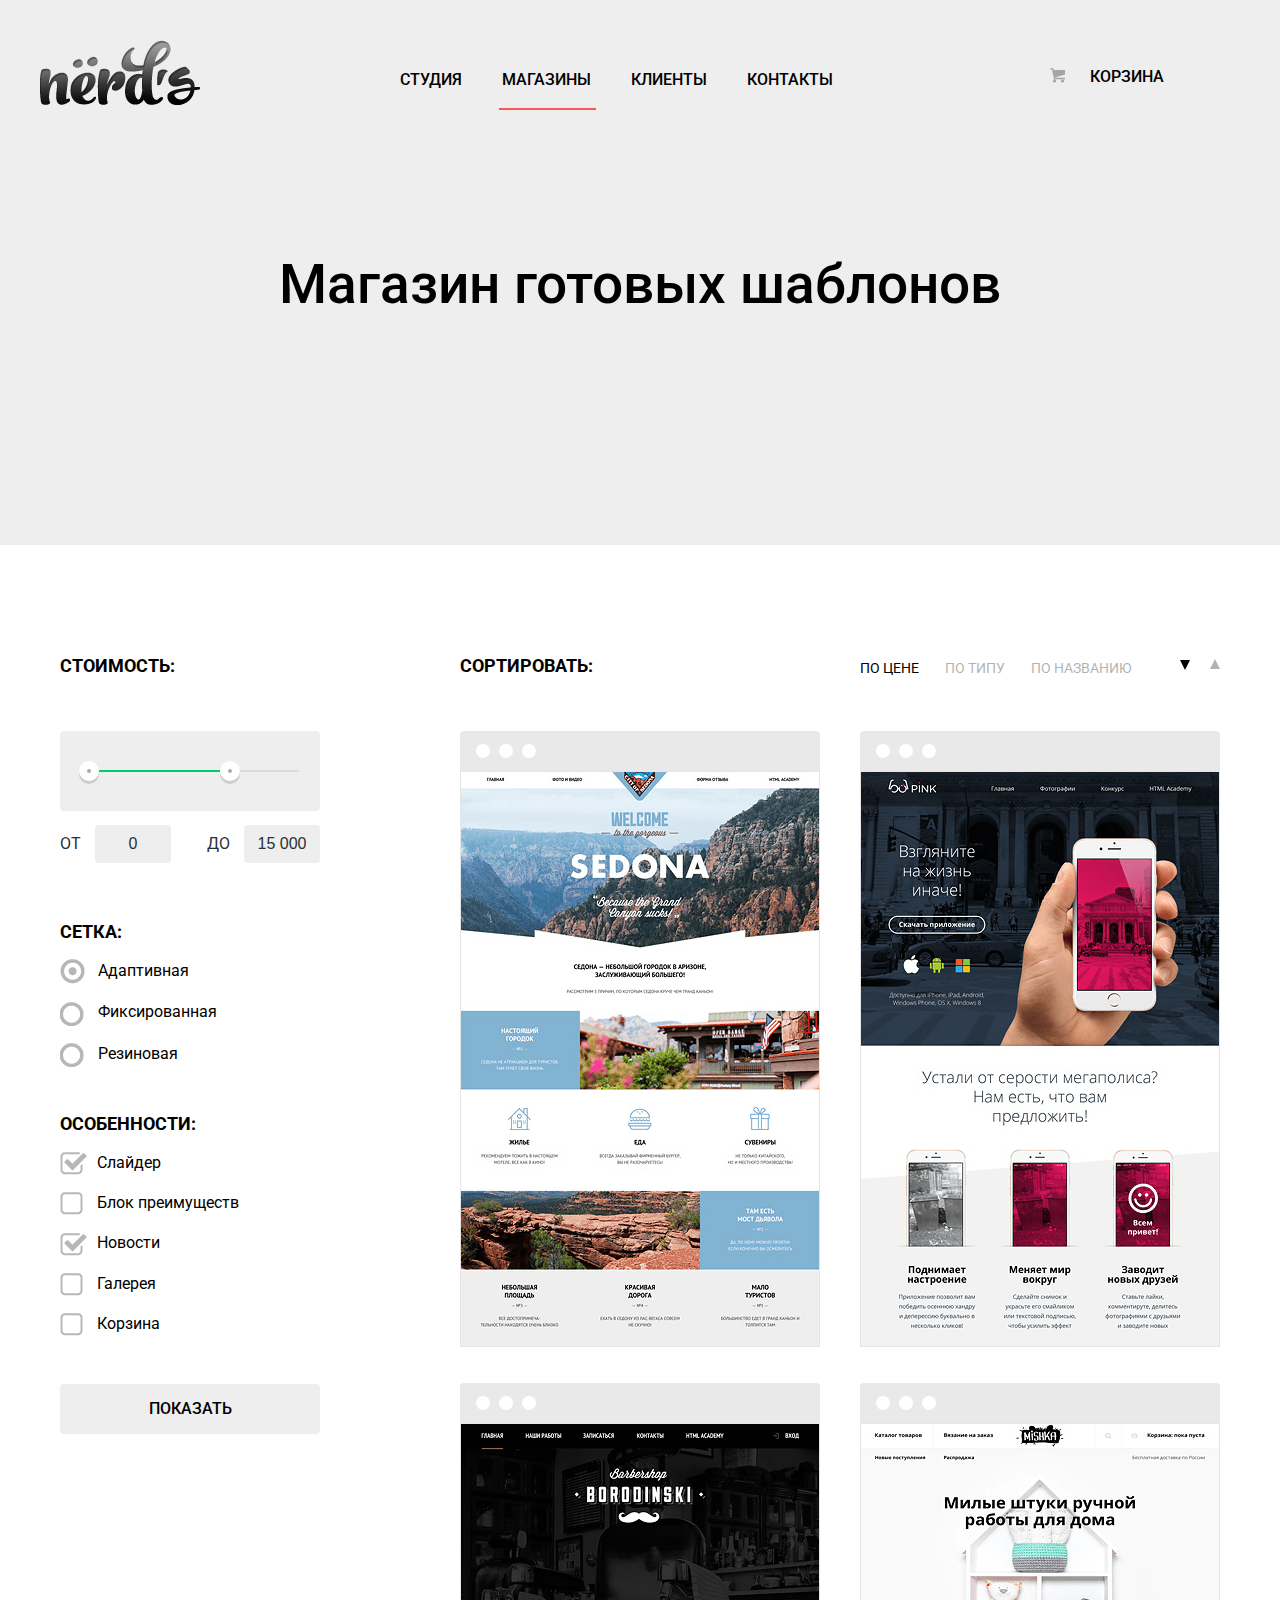
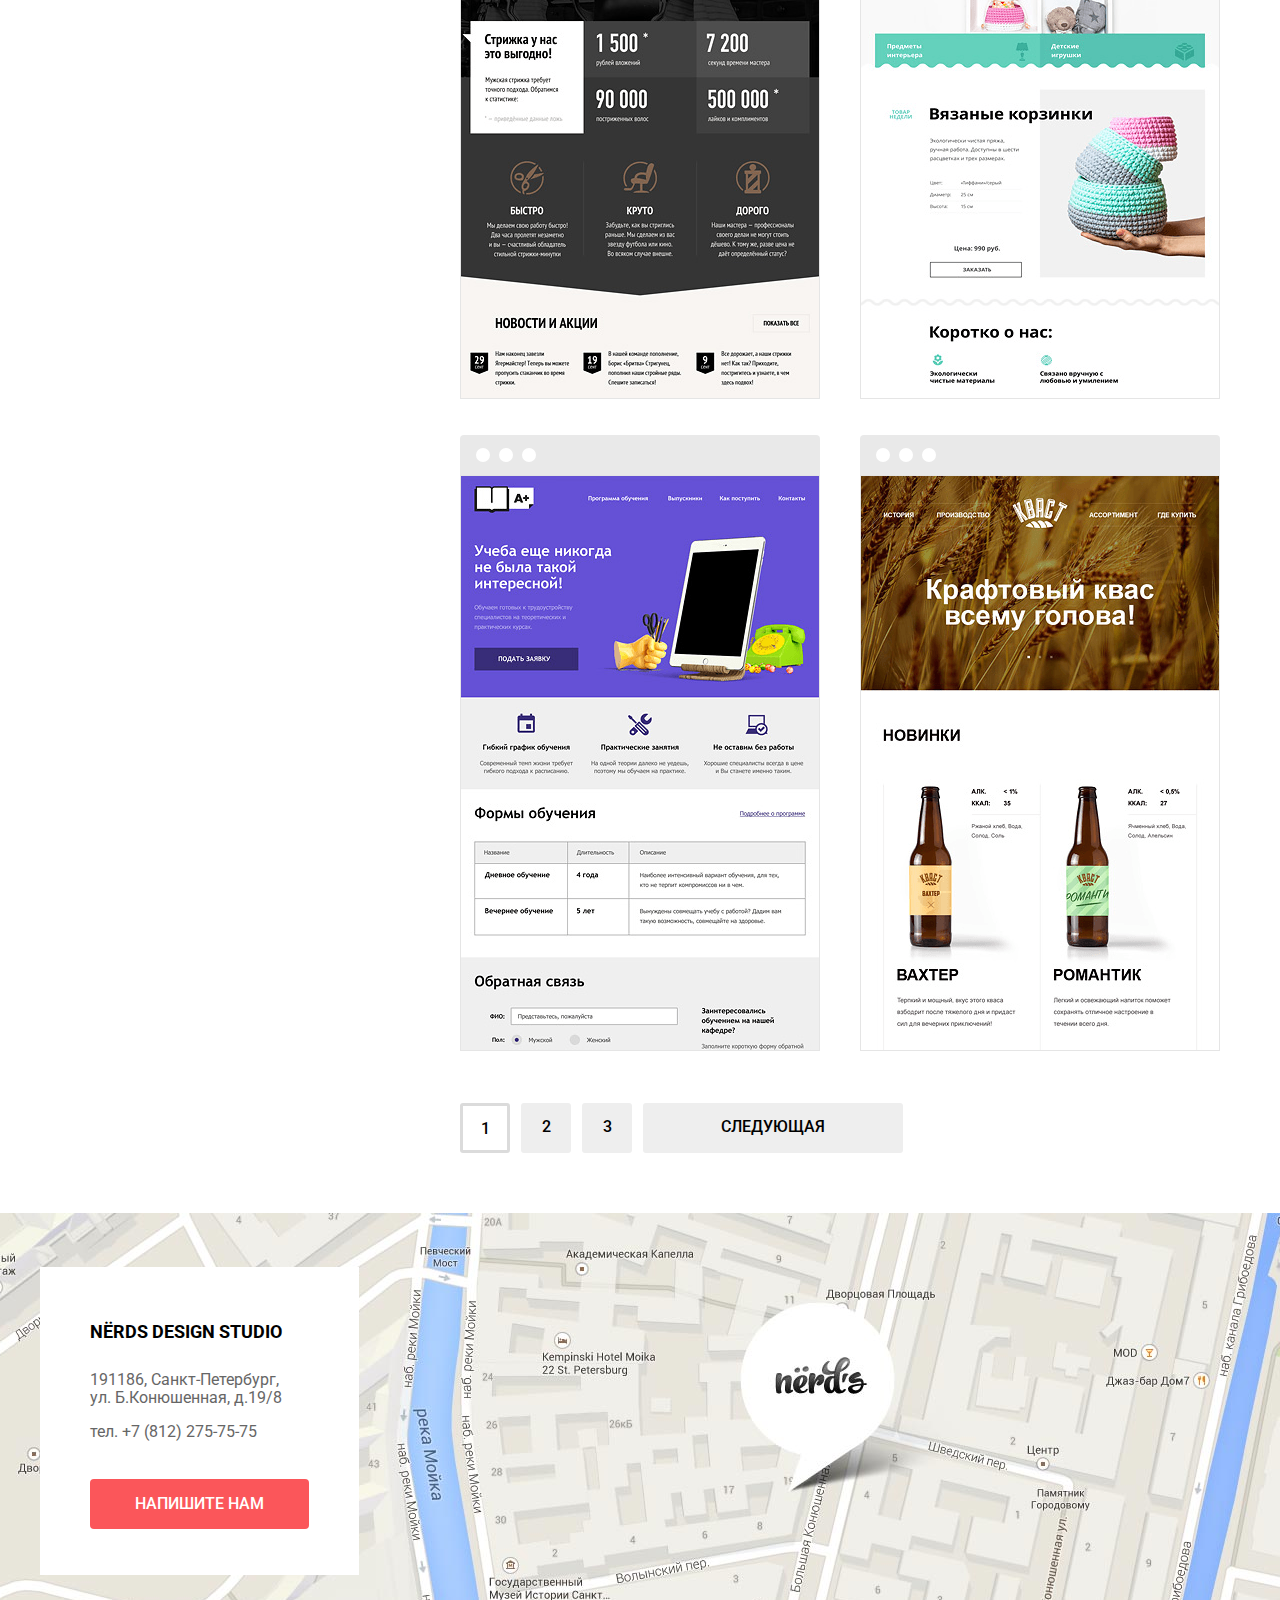
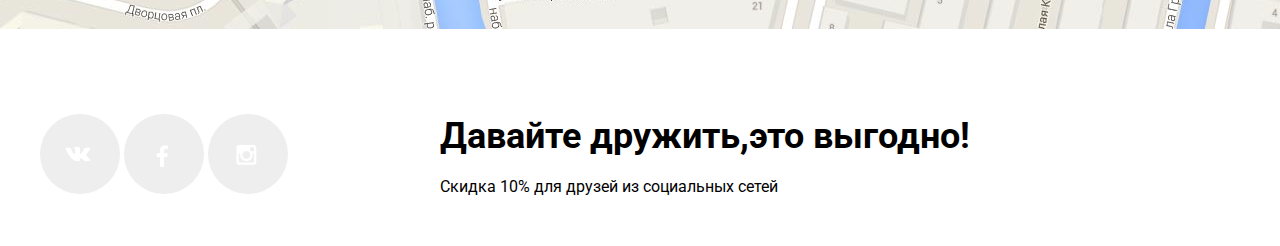
==== catalog-nerds.html @ 2fab76b7 "First" ====
<!DOCTYPE html>
<html lang="ru">

<head>
  <meta charset="utf-8">
  <title>HTML Academy: Нёрдс</title>
  <meta name="description" content="примеры наших работ, примеры разработка сеток веб-сайтов с особенностями">
  <meta name="keywords" content="дизайн веб-сайтов, дизайн приложений, дизайн презентаций, Краснодар, разработка ios, разработка android, saas">
  <link rel="stylesheet" href="css/normalize.css">
  <link rel="stylesheet" href="css/style.min.css">
  <link href="https://fonts.googleapis.com/css?family=Roboto:400,500,700&amp;subset=cyrillic" rel="stylesheet">
</head>
<header class="main-header">
  <div class="container clearfix">
    <!--… Контейнер для центровки-->
    <nav class="main-navigation">
      <div class="logo">
        <img src="img/logo-nerds.png" width="157" height="72" alt="nerds">
      </div>
      <ul>
        <li>
          <a href="../index.html">Студия</a>
        </li>
        <li>
          <a href="/catalog-nerds.html" class="current">Магазины</a>
        </li>
        <li>
          <a href="#">Клиенты</a>
        </li>
        <li>
          <a href="#">Контакты</a>
        </li>
      </ul>
    </nav>
    <div class="user-cart">
      <a class="cart" href="#">Корзина</a>
    </div>
  </div>
  <h1 class="catalog-title">Магазин готовых шаблонов</h1>
</header>
<main>
  <div class="container-flex main-layout">

    <aside class="sidebar">
      <form action="#" method="post">
        <section class="range-filter">
          <h4>Стоимость:</h4>
          <div class="range-control">
            <div class="scale">
              <div class="bar" style="width:70%"></div>
            </div>
            <div class="toggle min-toggle"></div>
            <div class="toggle max-toggle"></div>
          </div>
          <div class="price-control">
            <p>
              <label for="price-min">от</label>
              <input type="text" value="0" id="price-min">
            </p>
            <p>
              <label for="price-max">до</label>
              <input type="text" value="15 000" id="price-max">
            </p>
          </div>
        </section>
        <section class="filter-on-radio-buttons">
          <h4>Сетка:</h4>
          <p>
            <input type="radio" name="grid" id="adaptive" checked>
            <label for="adaptive"><span></span>Адаптивная</label>
          </p>
          <p>
            <input type="radio" name="grid" id="fixed">
            <label for="fixed"><span></span>Фиксированная</label>
          </p>
          <p>
            <input type="radio" name="grid" id="width">
            <label for="width"><span></span>Резиновая</label>
          </p>
        </section>
        <section class="filter-on-checkbox">
          <h4>Особенности:</h4>
          <p>
            <input type="checkbox" name="feature-1" id="slider" checked>
            <label for="slider"><span></span>Слайдер</label>
          </p>
          <p>
            <input type="checkbox" name="feature-2" id="features-block">
            <label for="features-block"><span></span>Блок преимуществ</label>
          </p>
          <p>
            <input type="checkbox" name="feature-3" id="news" checked>
            <label for="news"><span></span>Новости</label>
          </p>
          <p>
            <input type="checkbox" name="feature-4" id="gallery">
            <label for="gallery"><span></span>Галерея</label>
          </p>
          <p>
            <input type="checkbox" name="feature-5" id="basket">
            <label for="basket"><span></span>Корзина</label>
          </p>
        </section>
        <button type="button" class="btn show">Показать</button>
      </form>
    </aside>

    <div class="catalog">

      <div class="sort-catalog sort-catalog-layout">
        <h4>Сортировать:</h4>
        <div class="sort-catalog-criterions">
          <a href="#" class="criterions-sort active-sort">по цене</a>
          <a href="#" class="criterions-sort">по типу</a>
          <a href="#" class="criterions-sort">по названию</a>
        </div>
        <div class="sort-catalog-down-up">
          <a href="#" class="sort-down active-sort" title="По убыванию"></a>
          <a href="#" class="sort-up" title="По возрастанию"></a>
        </div>
      </div>

      <div class="catalog-items-layout">
        <article class="catalog-item">
          <div class="browser browser-layout">
            <div class="browser-item"></div>
            <div class="browser-item"></div>
            <div class="browser-item"></div>
          </div>
          <img src="img/img-sedona.png" alt="Sedona" width="360" height="576">
          <div class="item-info">
            <h2><a class="open-modal-item" href="#">Sedona</a></h2>
            <p>Информационный сайт для туристов</p>
            <a class="btn btn-price" href="#">9 900 руб.</a>
          </div>
        </article>
        <article class="catalog-item">
          <div class="browser browser-layout">
            <div class="browser-item"></div>
            <div class="browser-item"></div>
            <div class="browser-item"></div>
          </div>
          <img src="img/img-pink.png" alt="Pink App" width="360" height="576">
          <div class="item-info">
            <h2><a class="open-modal-item" href="#">Pink App</a></h2>
            <p>Продуктовый лендинг приложения для iOS и Android</p>
            <a class="btn btn-price" href="#">9 900 руб.</a>
          </div>
        </article>
        <article class="catalog-item">
          <div class="browser browser-layout">
            <div class="browser-item"></div>
            <div class="browser-item"></div>
            <div class="browser-item"></div>
          </div>
          <img src="img/img-barbershop.png" alt="Barbershop" width="360" height="576">
          <div class="item-info">
            <h2><a class="open-modal-item" href="#">Barbershop</a></h2>
            <p>Сайт салона красоты. Для мужчин, да.</p>
            <a class="btn btn-price" href="#">9 900 руб.</a>
          </div>
        </article>
        <article class="catalog-item">
          <div class="browser browser-layout">
            <div class="browser-item"></div>
            <div class="browser-item"></div>
            <div class="browser-item"></div>
          </div>
          <img src="img/img-mishka.png" alt="Mishka" width="360" height="576">
          <div class="item-info">
            <h2><a class="open-modal-item" href="#">Mishka</a></h2>
            <p>Интернет-магазин вязаных игрушек</p>
            <a class="btn btn-price" href="#">9 900 руб.</a>
          </div>
        </article>
        <article class="catalog-item">
          <div class="browser browser-layout">
            <div class="browser-item"></div>
            <div class="browser-item"></div>
            <div class="browser-item"></div>
          </div>
          <img src="img/img-aplus.png" alt="A Plus" width="360" height="576">
          <div class="item-info">
            <h2><a class="open-modal-item" href="#">A Plus</a></h2>
            <p>Лендинг курсов повышения квалификации</p>
            <a class="btn btn-price" href="#">9 900 руб.</a>
          </div>
        </article>
        <article class="catalog-item">
          <div class="browser browser-layout">
            <div class="browser-item"></div>
            <div class="browser-item"></div>
            <div class="browser-item"></div>
          </div>
          <img src="img/img-kvast.png" alt="Квас" width="360" height="576">
          <div class="item-info">
            <h2><a class="open-modal-item" href="#">Квас</a></h2>
            <p>Промо-сайт производителя крафтового кваса</p>
            <a class="btn btn-price" href="#">9 900 руб.</a>
          </div>
        </article>
      </div>

      <div class="catalog-page-nav">
        <ul class="catalog-page-layout">
          <li> <a href="page-1.html" class="page page-active">1</a></li>
          <li> <a href="page-2.html" class="page">2</a></li>
          <li> <a href="page-3.html" class="page">3</a></li>
          <li> <a href="page-4.html" class="page next">следующая</a></li>
        </ul>
      </div>
    </div>

  </div>
</main>
<footer class="main-footer">
  <section class="map">
    <div class="container">
      <div class="map-container">
        <div class="contacts">
          <b>Nёrds Design Studio</b>
          <p>191186, Санкт-Петербург,
            <br>ул. Б.Конюшенная, д.19/8</p>
          <p>тел. +7 (812) 275-75-75</p>
          <a class="btn write-us-btn" href="#">Напишите нам</a>
        </div>
      </div>
    </div>
  </section>
  <section class="footer-social container clearfix">
    <div class="footer-social-contacts ">
      <ul>
        <li>
          <a class="social-btn social-btn-vk" href="#"></a>
        </li>
        <li>
          <a class="social-btn social-btn-fb" href="#"></a>
        </li>
        <li>
          <a class="social-btn social-btn-inst" href="#"></a>
        </li>
      </ul>
    </div>
    <div class="footer-social-text">
      <h3>Давайте дружить,это выгодно!</h3>
      <br>
      <p>Скидка 10% для друзей из социальных сетей</p>
    </div>
  </section>
</footer>
<div class="popup">
  <button class="popup__close" title="Закрыть">Закрыть</button>
  <p class="popup__attention">Мы обязательно вам ответим!</p>
  <form class="popup-form" action="#" method="post">
    <div class="popup-form__field form-field">
      <input class="form-field__input" type="text" name="popup-name" id="popup-name-id" required>
      <label class="popup-form__label form-field__label" for="popup-name-id">Как вас зовут?</label>
    </div>
    <div class="popup-form__field form-field">
      <input class="form-field__input" type="email" name="popup-email" id="popup-email-id" required>
      <label class="popup-form__label form-field__label" for="popup-email-id">Ваша почта для ответа?</label>
    </div>
    <div class="popup-form__textarea form-field">
      <textarea class="popup__textarea-input form-field__input" name="popup-message" id="popup-message-id" required></textarea>
      <label class="popup__textarea-label form-field__label" for="popup-message-id">Напишите что-нибудь...</label>
    </div>
    <button class="popup-form__btn btn">Отправить</button>
  </form>
</div>
<div class="popup-overlay"></div>
<script src="js/script.min.js"></script>

</html>
---- css/style.min.css ----
body{min-width:1200px;margin:0 auto;padding:0;font-size:16px;line-height:24px;font-weight:400;font-family:"Roboto","Arial",sans-serif;background-color:#fff;letter-spacing:normal}.clearfix::after{content:"";display:table;clear:both}.container{width:1200px;padding:0 20px;margin:0 auto}.filter-sort{width:192px}.filter-sort__field{position:relative;box-sizing:border-box;width:100%;height:36px;font-weight:500;background-color:rgba(255,255,255,0.2);border-radius:30px;cursor:pointer;transition:all .2s ease-out}.filter-sort__field:hover,.filter-sort__field:focus{background-color:#fff;color:#333}.filter-sort__field .select-icon:after{content:"";position:absolute;top:50%;right:7%;width:0;height:0;margin-top:-.15rem;pointer-events:none;border-top:.35rem solid;border-right:.35rem solid transparent;border-bottom:.35rem solid transparent;border-left:.35rem solid transparent}.filter-sort__field .select{width:100%;height:36px;margin:0;padding:0 25px 0 10px;background-color:transparent;border:0;border-radius:30px;cursor:pointer;outline:0;-webkit-appearance:none;-moz-appearance:none;appearance:none}.filter-sort__field .select:focus:-moz-focusring{color:transparent;text-shadow:0 0 0 #000}.filter-sort__field .select:hover,.filter-sort__field .select:focus,.filter-sort__field .select:active{background-color:#fff;color:#333}.filter-sort__field .select::-ms-expand{display:none}.select:focus ~ .select-icon:after{border-top-color:#333}.filter-sort option{background-color:#fff}.btn{display:inline-block;height:50px;padding-top:16px;-webkit-box-sizing:border-box;box-sizing:border-box;border-radius:4px;font-size:16px;line-height:18px;font-weight:500;color:#fff;text-transform:uppercase;text-align:center;text-decoration:none}header{padding-top:50px;background-color:#eee;margin-bottom:80px}.logo{float:left;width:180px;height:75px;margin-right:160px}.logo:hover{opacity:.8}.logo:active{opacity:.3}.logo img{width:160px;height:65px}.main-header{height:505px;padding-top:40px}.main-navigation{float:left;width:1000px}.main-navigation ul{margin:0;padding:0;list-style:none;font-size:0}.main-navigation li{display:inline-block;font-size:16px;line-height:30px;text-transform:uppercase;vertical-align:bottom}.main-navigation li:last-child{margin-right:0}.main-navigation a{display:block;padding:25px 20px;text-decoration:none;font-size:16px;font-weight:500;line-height:30px}.main-navigation a:active{color:#EEE;opacity:.3}.main-navigation li{position:relative}.main-navigation .current::after{content:"";position:absolute;left:17px;right:15px;bottom:10px;height:2px;background-color:#fb565a}.main-header-menu a.current:active{border-bottom-color:#000}.user-cart{max-width:140px;margin-right:0;width:160px;float:left;font-size:16px;font-weight:500;line-height:30px;text-transform:uppercase}.cart{position:relative;display:inline-block;padding:25px 20px;padding-left:50px;font-size:16px;line-height:24px;vertical-align:bottom;text-decoration:none}.cart::before{content:"";width:15px;height:15px;position:absolute;top:28px;left:10px;background:transparent url(../img/sprites.png) no-repeat;background-position:-2px -5px;opacity:.3}.main-navigation a,.user-cart a{color:#000}.cart:hover::before{opacity:.3}.cart:hover{color:#fb565a}.main-navigation a:hover,.user-block a:hover{color:#fb565a}.main-navigation a:active,.user-cart a:active{color:#000;opacity:.3}.slider{position:relative;width:1180px;height:430px;margin:0}.slider input[type=radio]{position:absolute;opacity:0}.slider-controls{position:absolute;bottom:95px;left:50%;width:200px;height:10px;margin-left:-100px;text-align:center;z-index:1000}.slider-controls label{display:inline-block;width:4px;height:4px;margin:0 3px;background:#fff;border:3px solid #fff;vertical-align:top;border-radius:50%;cursor:pointer}#btn-1:checked ~ .slider-controls label[for="btn-1"],#btn-2:checked ~ .slider-controls label[for="btn-2"],#btn-3:checked ~ .slider-controls label[for="btn-3"]{background:#c1c1c1}.slide{position:absolute;top:0;left:0;width:100%;height:100%;overflow:hidden}.slide-text{position:absolute;z-index:200;width:540px}.slide-text p{font-size:16px;line-height:24px;font-weight:400}.slide-title{display:inline-block;font-size:55px;line-height:55px;font-weight:500;margin-top:77px;margin-bottom:13px;vertical-align:top}.slide .btn{width:240px;background-color:#fb565a;margin-top:21px}.slide .btn:hover{background-color:#e74246}.slide .btn:active{color:#e48789;background-color:#d7373b}.slide:nth-child(1){background-image:url(/Users/macbook/Desktop/Работа/324979-nerds/img/slider-1.png);background-repeat:no-repeat;background-position:100% 13px}.slide:nth-child(2){background-image:url(/Users/macbook/Desktop/Работа/324979-nerds/img/slider-2.png);background-repeat:no-repeat;background-position:100% 9px}.slide:nth-child(3){background-image:url(/Users/macbook/Desktop/Работа/324979-nerds/img/slider-3.png);background-repeat:no-repeat;background-position:100% 10px}.slide{display:none}#btn-1:checked ~ .slides .slide:nth-child(1){display:block}#btn-2:checked ~ .slides .slide:nth-child(2){display:block}#btn-3:checked ~ .slides .slide:nth-child(3){display:block}.features{padding-bottom:78px;background-color:#fff;border-bottom:2px solid #eee}.features-item{float:left;width:300px;margin-right:100px;min-height:350px}.features-item:last-child{margin-right:0}.features-name{font-size:24px;line-height:30px;font-weight:700;text-transform:uppercase;margin-top:25px;margin-bottom:15px}.features-item p{font-size:16px;line-height:24px}.features-btn{width:160px;margin-top:15px}.features-btn-web{background-color:#fb565a}.features-btn-web:hover{background-color:#e74246}.features-btn-web:active{color:#e48789;background-color:#d7373b;-webkit-box-shadow:inset 0 3px 0 0 #c13135;box-shadow:inset 0 3px 0 0 #c13135}.features-btn-mobile{background-color:#00ca74}.features-btn-mobile:hover{background-color:#00bc6c}.features-btn-mobile:active{color:#74c69c;background-color:#00aa62;-webkit-box-shadow:inset 0 3px 0 0 #009958;box-shadow:inset 0 3px 0 0 #009958}.features-btn-presentation{background-color:#efc84a}.features-btn-presentation:hover{background-color:#eab534}.features-btn-presentation:active{color:#edc47f;background-color:#e5a722;-webkit-box-shadow:inset 0 3px 0 0 #ce961f;box-shadow:inset 0 3px 0 0 #ce961f}.about{padding-top:40px}.about-head{font-size:45px;line-height:45px;font-weight:500}.about-left-block{float:left;margin-right:140px;width:660px;height:410px}.about-right-block{float:right;width:360px;margin-right:0}.about-txt{line-height:24px;margin-top:33px}.about-list-head{display:inline-block;text-transform:uppercase;font-weight:700;margin-top:24px;margin-bottom:24px;font-size:16px;line-height:24px}.about-list{padding-left:0}.about-list li{list-style:none;position:relative;margin-left:35px;margin-bottom:24px}.about-list li:last-child{margin-bottom:0}.about-list li::before{content:"";position:absolute;top:10px;left:-35px;width:25px;height:2px;background-color:#fb565a}.about-right-block__stat-time{display:inline-block;vertical-align:top;font-size:16px;line-height:24px;text-transform:uppercase;font-weight:700;font-weight:bold;margin-top:16px;margin-bottom:24px;margin-left:18px}.about-right-block__stat-item{margin-right:30px;float:left;width:100px;font-size:16px;line-height:18px}.about-right-block__stat-item-persent{font-size:45px;line-height:45px;font-weight:500px;font-weight:bold}.about-right-block__stat-item-persent sup{font-size:27px;line-height:27px;font-weight:500}.about-right-block__stat-item p{text-align:left}.about-right-block__stat-item-persent{text-align:center}.about-right-block__stat-item:last-child{margin-right:0}.clients{padding-top:40px;padding-bottom:40px;padding-right:2px;border-bottom:2px solid #eee;border-top:2px solid #eee;margin-bottom:80px;margin-top:80px;font-size:0;min-width:1200px}.clients-item{border-right:2px solid #eee;float:left;width:290px;text-align:center;vertical-align:center}.clients-item:last-child{border-right:none;margin-right:0}.clients-item:first-child{margin-left:0}.clients-item a{opacity:.2}.clients-item a:hover{opacity:1}.clients-item:active{opacity:.1}.clients-item img:nth-child(1){width:200px;height:68px}.clients-item img:nth-child(2){width:210px;height:90px}.clients-item img:nth-child(3){width:190px;height:55px}.clients-item img:nth-child(4){width:173px;height:85px}.map{height:416px;margin-bottom:69px;background:url(../img/map-marker.jpg) no-repeat center center}.map-container{height:100%;position:relative}.contacts{position:absolute;width:319px;height:308px;top:54px;left:0;padding:50px;-webkit-box-sizing:border-box;box-sizing:border-box;background-color:#fff}.contacts b{display:inline-block;vertical-align:top;font-size:18px;line-height:30px;text-transform:uppercase;margin-bottom:8px}.contacts p{font-size:16px;line-height:18px;color:#666}.write-us-btn{width:219px;margin-top:22px;background-color:#fb565a}.write-us-btn:hover{background-color:#e74246}.write-us-btn:active{background-color:#d7373b}.main-footer{min-height:633px}.footer-social-text{float:left;width:560px;font-size:16px;line-height:22px;padding-top:20px}.footer-social-text h3{font-size:36px;line-height:36px;font-weight:700;margin:0}.footer-social-text p{margin:0}.footer-social-contacts{float:left;margin-right:140px;width:260px}.footer-social-contacts ul{padding-left:0}.footer-social-contacts li{display:inline-block;list-style:none}.footer-social-contacts a{text-decoration:none}.social-btn{display:inline-block;padding:0;width:80px;height:80px;line-height:50px;border-radius:50%;vertical-align:top;text-align:center;font-size:0;vertical-align:top;text-decoration:none;background:#eee url(../img/sprites.png) no-repeat center}.social-btn:hover{background-color:#fb565a}.social-btn:active{color:#e37376;background-color:#d7373b}.social-btn-vk{background-position:25px -295px}.social-btn-fb{background-position:32px -95px}.social-btn-inst{background-position:28px -198px}.cart-icon,.fb-icon,.insta-icon,.vk-icon{background:url(../img/sprites.png) no-repeat}.cart-icon{background-position:-2px -5px;width:15px;height:15px}.fb-icon{background-position:0 -126px;width:12px;height:22px}.insta-icon{background-position:0 -228px;width:21px;height:21px}.vk-icon{background-position:0 -328px;width:26px;height:15px}.checkbox-off.png-copy{background-position:0 -426px;width:23px;height:23px}.checkbox-on.png-copy{background-position:-1px -527px;width:27px;height:23px}.close-cross.png-copy{background-position:-68px -277px;width:21px;height:21px}.radio-off.png-copy{background-position:-65px -174px;width:25px;height:25px}.radio-on.png-copy{background-position:-66px -73px;width:25px;height:25px}.main-layout{display:-webkit-box;display:-ms-flexbox;display:flex;-webkit-box-pack:justify;-ms-flex-pack:justify;justify-content:space-between;display:-webkit-box;display:-ms-flexbox;display:flex;-webkit-box-pack:justify;-ms-flex-pack:justify;justify-content:space-between}.sidebar{width:260px}.range-filter h4,.sort-catalog h4{margin-top:26px;margin-bottom:50px;padding:0;font-size:18px;line-height:30px;font-weight:700;text-transform:uppercase}.filter-on-radio-buttons h4,.filter-on-checkbox h4{margin-bottom:12px;font-size:18px;line-height:30px;font-weight:700;text-transform:uppercase}.range-filter{margin-bottom:54px}.range-control{position:relative;width:260px;margin-bottom:14px;-webkit-box-sizing:border-box;box-sizing:border-box;background-color:#eee;border-radius:4px;padding:39px 21px}.range-control .scale{height:2px;background-color:#d7dcde}.range-control .bar{height:2px;width:70%;background-color:#00ca74}.range-control .toggle{position:absolute;top:30px;-webkit-box-sizing:content-box;box-sizing:content-box;width:4px;height:4px;border:8px solid #fff;border-radius:50%;background:#ababab;-webkit-box-shadow:0 3px 0 0 #cccdcd;box-shadow:0 3px 0 0 #cccdcd;cursor:pointer}.min-toggle{position:absolute;left:19px}.max-toggle{position:absolute;left:160px}.price-control{display:-webkit-box;display:-ms-flexbox;display:flex;-webkit-box-pack:justify;-ms-flex-pack:justify;justify-content:space-between}.price-control p{margin:0;padding:0}.price-control label{font-size:16px;line-height:22px;text-transform:uppercase;padding:10px;padding-left:0;color:#283136}.price-control input{display:inline-block;margin-left:0;width:60px;padding:8px;font-size:16px;line-height:22px;text-transform:uppercase;text-align:center;color:#283136;background-color:#eee;border:none;border-radius:4px;outline-style:none}input[name="grid"]{display:none}.filter-on-radio-buttons p{margin:0;margin-bottom:16px;padding:0}input[name="grid"] + label span{display:inline-block;width:25px;height:25px;vertical-align:middle;cursor:pointer;background:url(../img/sprites.png) no-repeat;background-position:-66px -173px;margin-right:13px;opacity:.4}input[name="grid"] + label span:hover{opacity:1}input[name="grid"][disabled] + label span{opacity:.1}input[name="grid"]:checked + label span{background:url(../img/sprites.png) no-repeat;background-position:-66px -73px}.filter-on-radio-buttons{margin-bottom:42px}input[type="checkbox"]{display:none}.filter-on-checkbox p{margin:0;margin-bottom:16px;padding:0}input[type="checkbox"] + label span{display:inline-block;width:27px;height:23px;vertical-align:middle;cursor:pointer;background:url(../img/sprites.png) no-repeat;background-position:0 -426px;margin-right:10px;opacity:.4}input[type="checkbox"] + label span:hover{opacity:1}input[type="checkbox"][disabled] + label span{opacity:.1}input[type="checkbox"]:checked + label span{background:url(../img/sprites.png) no-repeat;background-position:-1px -527px}.filter-on-checkbox{margin-bottom:48px}.show{display:inline-block;vertical-align:middle;width:100%;color:#000;background-color:#eee;font-weight:500;font-size:16px;line-height:18px;font-family:"Roboto","Arial",sans-serif;padding:15px;text-align:center;text-transform:uppercase;text-decoration:none;border:none;outline-style:none}.show:hover{background-color:#dfdfdf}.show:active{background-color:#d5d5d5;color:rgba(0,0,0,0.3);-webkit-box-shadow:inset 0 3px 0 0 rgba(0,0,0,0.1);box-shadow:inset 0 3px 0 0 rgba(0,0,0,0.1)}.container-flex{width:1200px;margin:0 auto;padding:0 20px;-webkit-box-sizing:border-box;box-sizing:border-box}.catalog{width:760px}.catalog-title{padding-top:100px;padding-bottom:108px;font-weight:500;font-size:55px;line-height:55px;text-align:center;color:#000}.sort-catalog-layout{display:-webkit-box;display:-ms-flexbox;display:flex;-webkit-box-pack:justify;-ms-flex-pack:justify;justify-content:space-between}.sort-catalog h4{width:300px}.sort-catalog-criterions{width:300px;margin-left:80px;padding:30px 0;-webkit-box-sizing:border-box;box-sizing:border-box}.criterions-sort{display:inline-block;vertical-align:middle;margin-right:22px;font-size:14px;line-height:18px;font-weight:400;text-decoration:none;text-transform:uppercase;color:#000;opacity:.3}.criterions-sort:last-child{margin-right:0}.criterions-sort:hover{opacity:.6}.criterions-sort:active{opacity:1}.sort-catalog-down-up{position:relative;width:40px;padding:27px 0}.sort-down{position:absolute;display:inline-block;top:35px;left:0;border:5px solid transparent;border-top:10px solid #000;opacity:.3}.sort-up{position:absolute;display:inline-block;top:29px;right:0;border:5px solid transparent;border-bottom:10px solid #000;opacity:.3}.sort-down:hover,.sort-up:hover{opacity:.6}.active-sort{opacity:1}.catalog-items-layout{display:-webkit-box;display:-ms-flexbox;display:flex;-ms-flex-wrap:wrap;flex-wrap:wrap}.catalog-item img{display:block;width:360px;height:576px}.catalog-item{position:relative;margin-bottom:36px;margin-right:40px}.catalog-item:nth-child(2n){margin-right:0}.catalog-item::after{content:"";position:absolute;width:360px;height:576px;border:1px solid #e5e5e5;-webkit-box-sizing:border-box;box-sizing:border-box;top:40px;left:0}.catalog-item:hover{-webkit-box-shadow:0 6px 15px rgba(0,0,0,0.25);box-shadow:0 6px 15px rgba(0,0,0,0.25)}.catalog-item:hover::after{border:none}.catalog-item:hover .browser{background-color:#4d4d4d}.catalog-item:hover .item-info{display:block}.browser{width:360px;height:40px;padding-left:16px;padding-top:13px;padding-bottom:14px;-webkit-box-sizing:border-box;box-sizing:border-box;background-color:#e9e9e9;border-radius:4px 4px 0 0}.browser-layout{display:-webkit-box;display:-ms-flexbox;display:flex;-webkit-box-pack:start;-ms-flex-pack:start;justify-content:flex-start}.browser-item{width:14px;height:14px;margin-right:9px;background-color:#fff;border-radius:50%}.item-info{position:absolute;z-index:100;display:none;bottom:0;left:0;width:360px;height:230px;text-align:center;-webkit-box-sizing:border-box;box-sizing:border-box;background-color:#eee;padding:8px 60px 43px}.item-info h2{margin-bottom:16px;font-size:18px;line-height:30px;color:#000;background-color:#eee;text-transform:uppercase;text-align:center}.open-modal-item{text-decoration:none;color:#000}.item-info p{margin-top:15px;margin-bottom:29px;line-height:18px;color:#666;text-align:center}.btn-price{width:200px;background-color:#fb565a}.btn-price:hover{background-color:#e74246}.btn-price:active{background-color:#d7373b}.catalog-page-layout{display:-webkit-box;display:-ms-flexbox;display:flex;-webkit-box-pack:start;-ms-flex-pack:start;justify-content:flex-start;margin-bottom:60px;padding:0;list-style:none}.catalog-page-layout li{display:inline-block;vertical-align:baseline;margin-right:11px}.page{display:block;width:50px;height:50px;padding:15px;font-size:16px;line-height:18px;font-weight:500;border-radius:3px;-webkit-box-sizing:border-box;box-sizing:border-box;color:#000;background-color:#eee;text-align:center;text-transform:uppercase;text-decoration:none}.next{width:260px}.page:hover{background-color:#dfdfdf}.page:active{background-color:#d5d5d5;color:rgba(0,0,0,0.3);-webkit-box-shadow:inset 0 3px 0 0 rgba(0,0,0,0.1);box-shadow:inset 0 3px 0 0 rgba(0,0,0,0.1)}.page-active{padding-top:14px;border:3px solid #dbdbdb;background-color:#fff;pointer-events:none}.page-active:active{padding-top:16px;border:none;background-color:#d5d5d5;color:rgba(0,0,0,0.3);-webkit-box-shadow:inset 0 3px 0 0 rgba(0,0,0,0.1);box-shadow:inset 0 3px 0 0 rgba(0,0,0,0.1)}.discount{width:560px}.discount h3{font-size:36px;line-height:36px;font-weight:700;margin-top:6px}.discount p{margin-top:-26px;font-size:16px;line-height:22px}.popup{display:none;position:fixed;top:20%;left:50%;z-index:20;margin-left:-214px;padding:16px 25px 27px;width:428px;background-color:#f8f7f4;border-radius:10px}.popup-show{display:block;animation:animatic .3s}@keyframes animatic{0%{opacity:0}10%{opacity:.3;transform:rotate(-90deg)}20%{opacity:.4}30%{opacity:.5}40%{opacity:.6}60%{opacity:.7}80%{opacity:.8}100%{opacity:1}}.popup-error{animation:animate-error .3s}@keyframes animate-error{0%,100%{transform:translateX(0)}10%,30%,50%,70%,90%{transform:translateX(-10px)}20%,40%,60%,80%{transform:translateX(10px)}}.popup__close{position:absolute;top:13px;right:16px;width:20px;height:20px;font-size:0;background-color:transparent;border:0;cursor:pointer}.popup__close::before,.popup__close::after{content:"";position:absolute;top:9px;left:0;width:23px;height:2px;background-color:#000;border-radius:1px}.popup__close::before{transform:rotate(45deg)}.popup__close::after{transform:rotate(-45deg)}.popup__attention{display:inline-block;margin:0 0 19px;font-size:24px;font-weight:500;line-height:28px;vertical-align:top}.popup-form__field{margin-bottom:20px;width:267px;font-size:16px}.popup-form__label{top:11px}.popup-form__btn{float:right;margin-top:18px;padding:9px 21px 11px}.popup__textarea-input{padding:11px 14px;width:100%;min-height:155px;font-size:16px;resize:none}.popup__textarea-input:hover,.popup__textarea-input:focus{padding:10px 13px}.popup__textarea-label{font-size:16px}.popup-overlay{display:none;position:fixed;top:0;left:0;z-index:10;width:100%;height:100%;background-color:rgba(0,0,0,0.3)}.popup-overlay-show{display:block}.form-field{position:relative;font-size:14px;line-height:24px}.form-field__label{position:absolute;top:9px;left:14px;color:#999;font-weight:400;transition:color 0.2s,top 0.2s,font-size .2s}.form-field__input{padding:0 14px;width:100%;height:44px;font-weight:700;border:1px solid #d3d3d2;border-radius:5px;box-sizing:border-box}.form-field__input:hover{padding:0 13px;border:2px solid #d3d3d2}.form-field__input:focus{padding:0 13px;border:2px solid #8fbdec;outline:none}.form-field__input:focus + .form-field__label{top:-15px;color:#5b9ddf;font-size:11px;line-height:13px}.form-field__input:valid + .form-field__label{top:-15px;color:#999;font-size:11px;line-height:13px}
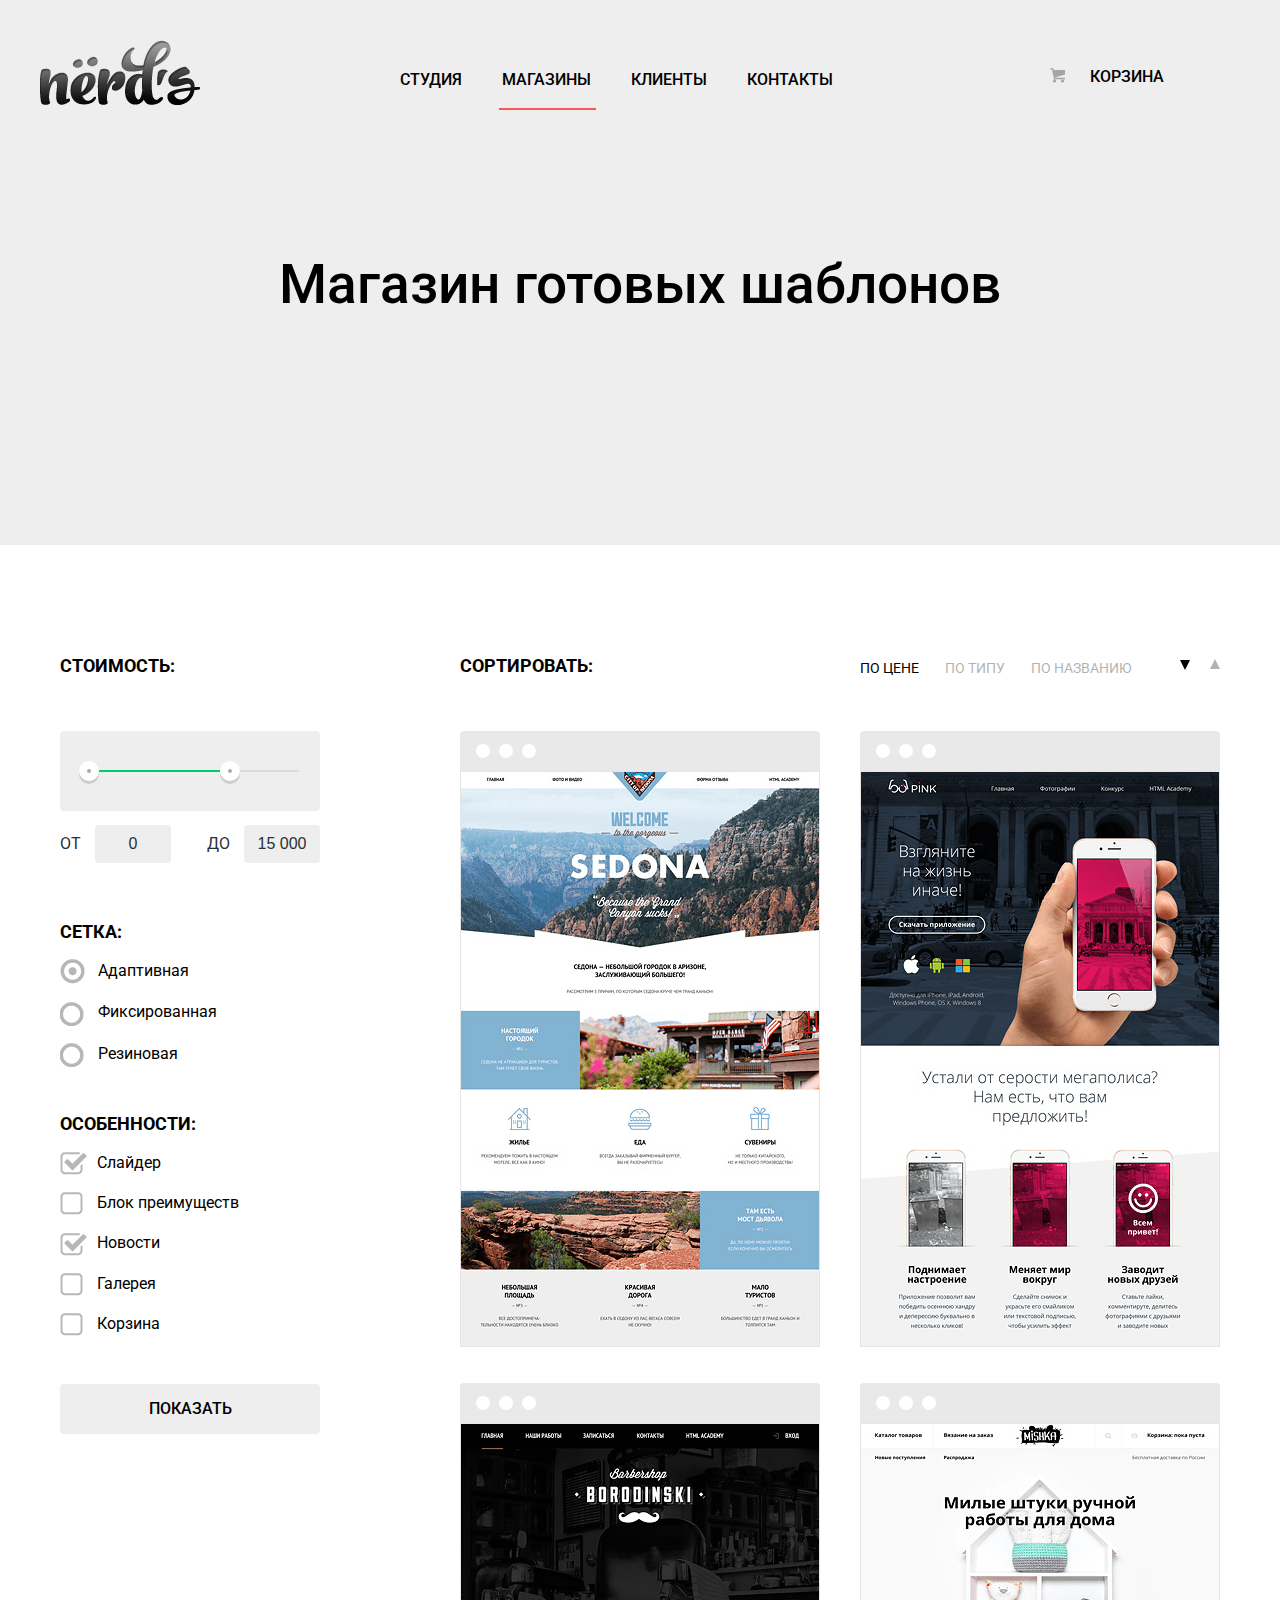
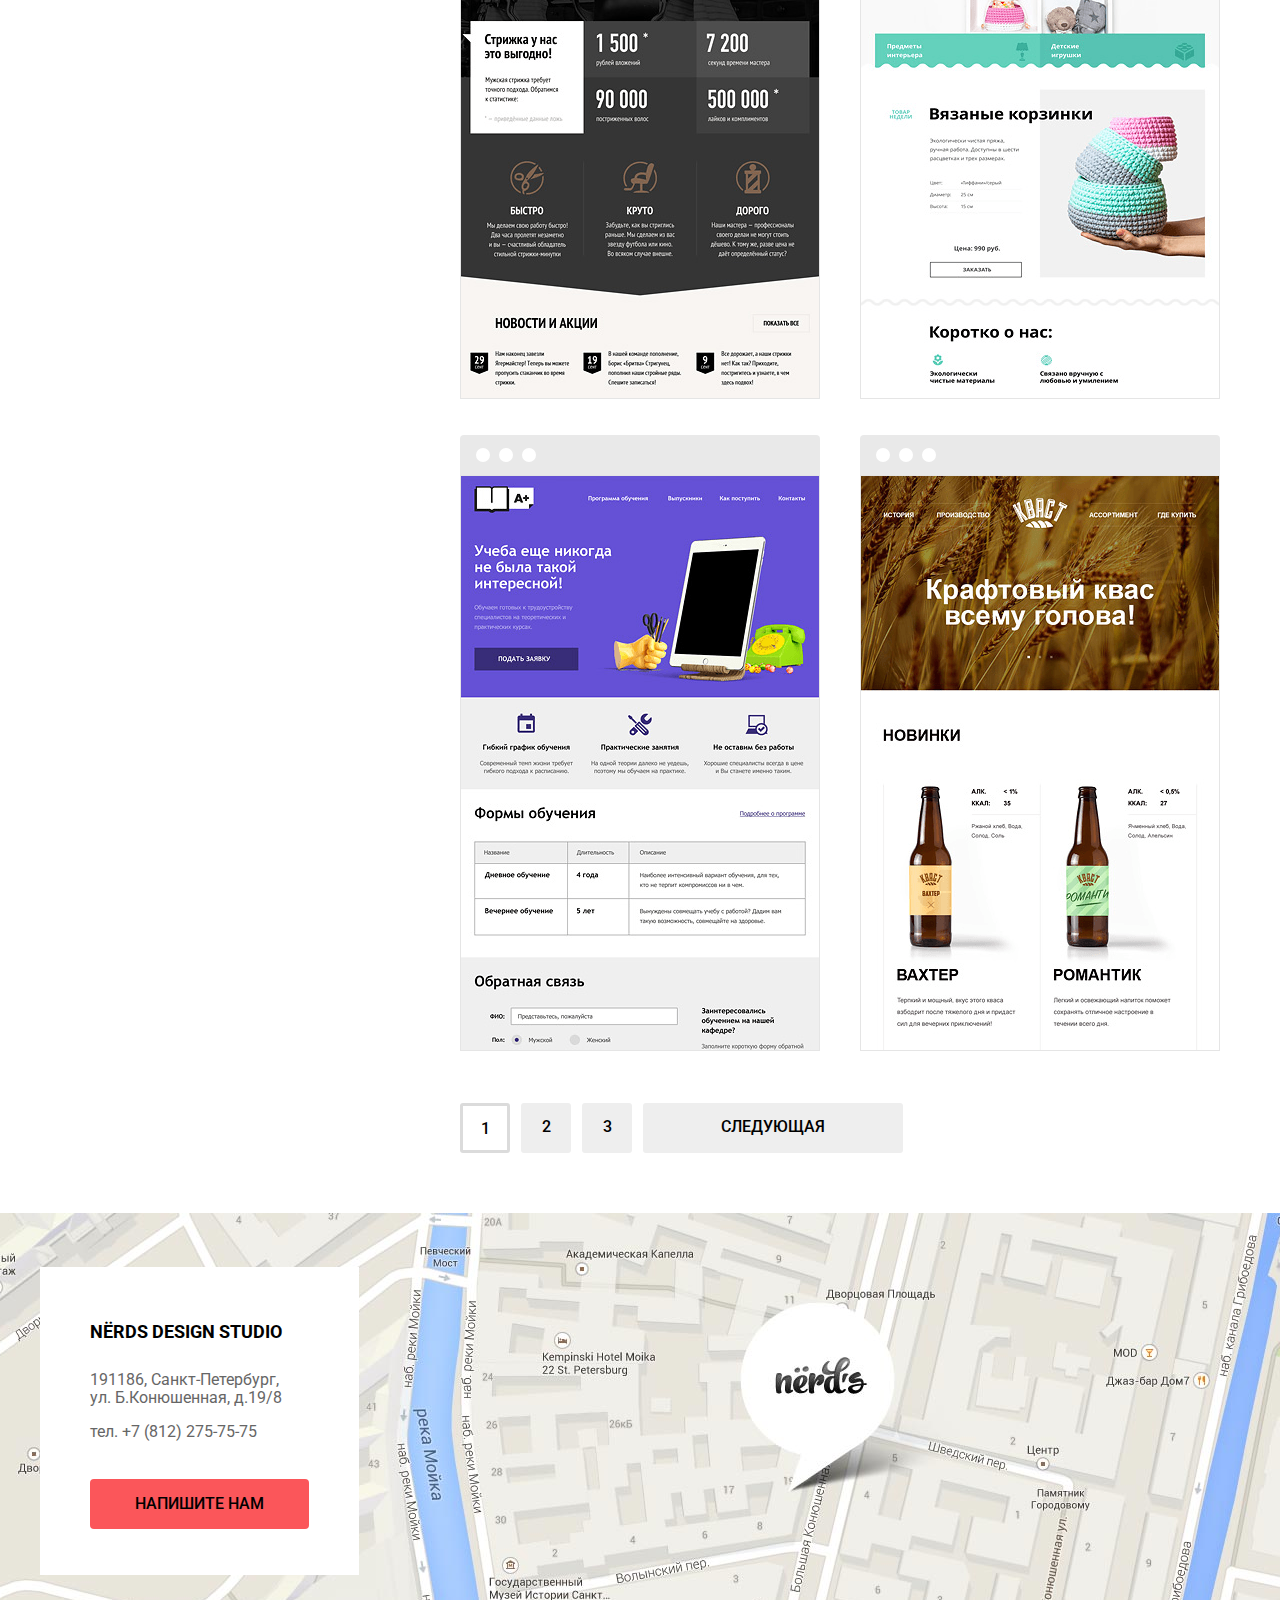
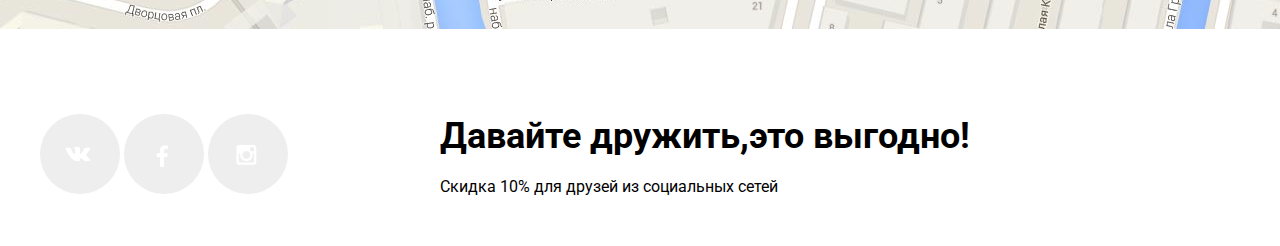
==== commit 76f3d4ac: "s" ====
--- a/css/style.min.css
+++ b/css/style.min.css
@@ -1 +1 @@
-body{min-width:1200px;margin:0 auto;padding:0;font-size:16px;line-height:24px;font-weight:400;font-family:"Roboto","Arial",sans-serif;background-color:#fff;letter-spacing:normal}.clearfix::after{content:"";display:table;clear:both}.container{width:1200px;padding:0 20px;margin:0 auto}.filter-sort{width:192px}.filter-sort__field{position:relative;box-sizing:border-box;width:100%;height:36px;font-weight:500;background-color:rgba(255,255,255,0.2);border-radius:30px;cursor:pointer;transition:all .2s ease-out}.filter-sort__field:hover,.filter-sort__field:focus{background-color:#fff;color:#333}.filter-sort__field .select-icon:after{content:"";position:absolute;top:50%;right:7%;width:0;height:0;margin-top:-.15rem;pointer-events:none;border-top:.35rem solid;border-right:.35rem solid transparent;border-bottom:.35rem solid transparent;border-left:.35rem solid transparent}.filter-sort__field .select{width:100%;height:36px;margin:0;padding:0 25px 0 10px;background-color:transparent;border:0;border-radius:30px;cursor:pointer;outline:0;-webkit-appearance:none;-moz-appearance:none;appearance:none}.filter-sort__field .select:focus:-moz-focusring{color:transparent;text-shadow:0 0 0 #000}.filter-sort__field .select:hover,.filter-sort__field .select:focus,.filter-sort__field .select:active{background-color:#fff;color:#333}.filter-sort__field .select::-ms-expand{display:none}.select:focus ~ .select-icon:after{border-top-color:#333}.filter-sort option{background-color:#fff}.btn{display:inline-block;height:50px;padding-top:16px;-webkit-box-sizing:border-box;box-sizing:border-box;border-radius:4px;font-size:16px;line-height:18px;font-weight:500;color:#fff;text-transform:uppercase;text-align:center;text-decoration:none}header{padding-top:50px;background-color:#eee;margin-bottom:80px}.logo{float:left;width:180px;height:75px;margin-right:160px}.logo:hover{opacity:.8}.logo:active{opacity:.3}.logo img{width:160px;height:65px}.main-header{height:505px;padding-top:40px}.main-navigation{float:left;width:1000px}.main-navigation ul{margin:0;padding:0;list-style:none;font-size:0}.main-navigation li{display:inline-block;font-size:16px;line-height:30px;text-transform:uppercase;vertical-align:bottom}.main-navigation li:last-child{margin-right:0}.main-navigation a{display:block;padding:25px 20px;text-decoration:none;font-size:16px;font-weight:500;line-height:30px}.main-navigation a:active{color:#EEE;opacity:.3}.main-navigation li{position:relative}.main-navigation .current::after{content:"";position:absolute;left:17px;right:15px;bottom:10px;height:2px;background-color:#fb565a}.main-header-menu a.current:active{border-bottom-color:#000}.user-cart{max-width:140px;margin-right:0;width:160px;float:left;font-size:16px;font-weight:500;line-height:30px;text-transform:uppercase}.cart{position:relative;display:inline-block;padding:25px 20px;padding-left:50px;font-size:16px;line-height:24px;vertical-align:bottom;text-decoration:none}.cart::before{content:"";width:15px;height:15px;position:absolute;top:28px;left:10px;background:transparent url(../img/sprites.png) no-repeat;background-position:-2px -5px;opacity:.3}.main-navigation a,.user-cart a{color:#000}.cart:hover::before{opacity:.3}.cart:hover{color:#fb565a}.main-navigation a:hover,.user-block a:hover{color:#fb565a}.main-navigation a:active,.user-cart a:active{color:#000;opacity:.3}.slider{position:relative;width:1180px;height:430px;margin:0}.slider input[type=radio]{position:absolute;opacity:0}.slider-controls{position:absolute;bottom:95px;left:50%;width:200px;height:10px;margin-left:-100px;text-align:center;z-index:1000}.slider-controls label{display:inline-block;width:4px;height:4px;margin:0 3px;background:#fff;border:3px solid #fff;vertical-align:top;border-radius:50%;cursor:pointer}#btn-1:checked ~ .slider-controls label[for="btn-1"],#btn-2:checked ~ .slider-controls label[for="btn-2"],#btn-3:checked ~ .slider-controls label[for="btn-3"]{background:#c1c1c1}.slide{position:absolute;top:0;left:0;width:100%;height:100%;overflow:hidden}.slide-text{position:absolute;z-index:200;width:540px}.slide-text p{font-size:16px;line-height:24px;font-weight:400}.slide-title{display:inline-block;font-size:55px;line-height:55px;font-weight:500;margin-top:77px;margin-bottom:13px;vertical-align:top}.slide .btn{width:240px;background-color:#fb565a;margin-top:21px}.slide .btn:hover{background-color:#e74246}.slide .btn:active{color:#e48789;background-color:#d7373b}.slide:nth-child(1){background-image:url(/Users/macbook/Desktop/Работа/324979-nerds/img/slider-1.png);background-repeat:no-repeat;background-position:100% 13px}.slide:nth-child(2){background-image:url(/Users/macbook/Desktop/Работа/324979-nerds/img/slider-2.png);background-repeat:no-repeat;background-position:100% 9px}.slide:nth-child(3){background-image:url(/Users/macbook/Desktop/Работа/324979-nerds/img/slider-3.png);background-repeat:no-repeat;background-position:100% 10px}.slide{display:none}#btn-1:checked ~ .slides .slide:nth-child(1){display:block}#btn-2:checked ~ .slides .slide:nth-child(2){display:block}#btn-3:checked ~ .slides .slide:nth-child(3){display:block}.features{padding-bottom:78px;background-color:#fff;border-bottom:2px solid #eee}.features-item{float:left;width:300px;margin-right:100px;min-height:350px}.features-item:last-child{margin-right:0}.features-name{font-size:24px;line-height:30px;font-weight:700;text-transform:uppercase;margin-top:25px;margin-bottom:15px}.features-item p{font-size:16px;line-height:24px}.features-btn{width:160px;margin-top:15px}.features-btn-web{background-color:#fb565a}.features-btn-web:hover{background-color:#e74246}.features-btn-web:active{color:#e48789;background-color:#d7373b;-webkit-box-shadow:inset 0 3px 0 0 #c13135;box-shadow:inset 0 3px 0 0 #c13135}.features-btn-mobile{background-color:#00ca74}.features-btn-mobile:hover{background-color:#00bc6c}.features-btn-mobile:active{color:#74c69c;background-color:#00aa62;-webkit-box-shadow:inset 0 3px 0 0 #009958;box-shadow:inset 0 3px 0 0 #009958}.features-btn-presentation{background-color:#efc84a}.features-btn-presentation:hover{background-color:#eab534}.features-btn-presentation:active{color:#edc47f;background-color:#e5a722;-webkit-box-shadow:inset 0 3px 0 0 #ce961f;box-shadow:inset 0 3px 0 0 #ce961f}.about{padding-top:40px}.about-head{font-size:45px;line-height:45px;font-weight:500}.about-left-block{float:left;margin-right:140px;width:660px;height:410px}.about-right-block{float:right;width:360px;margin-right:0}.about-txt{line-height:24px;margin-top:33px}.about-list-head{display:inline-block;text-transform:uppercase;font-weight:700;margin-top:24px;margin-bottom:24px;font-size:16px;line-height:24px}.about-list{padding-left:0}.about-list li{list-style:none;position:relative;margin-left:35px;margin-bottom:24px}.about-list li:last-child{margin-bottom:0}.about-list li::before{content:"";position:absolute;top:10px;left:-35px;width:25px;height:2px;background-color:#fb565a}.about-right-block__stat-time{display:inline-block;vertical-align:top;font-size:16px;line-height:24px;text-transform:uppercase;font-weight:700;font-weight:bold;margin-top:16px;margin-bottom:24px;margin-left:18px}.about-right-block__stat-item{margin-right:30px;float:left;width:100px;font-size:16px;line-height:18px}.about-right-block__stat-item-persent{font-size:45px;line-height:45px;font-weight:500px;font-weight:bold}.about-right-block__stat-item-persent sup{font-size:27px;line-height:27px;font-weight:500}.about-right-block__stat-item p{text-align:left}.about-right-block__stat-item-persent{text-align:center}.about-right-block__stat-item:last-child{margin-right:0}.clients{padding-top:40px;padding-bottom:40px;padding-right:2px;border-bottom:2px solid #eee;border-top:2px solid #eee;margin-bottom:80px;margin-top:80px;font-size:0;min-width:1200px}.clients-item{border-right:2px solid #eee;float:left;width:290px;text-align:center;vertical-align:center}.clients-item:last-child{border-right:none;margin-right:0}.clients-item:first-child{margin-left:0}.clients-item a{opacity:.2}.clients-item a:hover{opacity:1}.clients-item:active{opacity:.1}.clients-item img:nth-child(1){width:200px;height:68px}.clients-item img:nth-child(2){width:210px;height:90px}.clients-item img:nth-child(3){width:190px;height:55px}.clients-item img:nth-child(4){width:173px;height:85px}.map{height:416px;margin-bottom:69px;background:url(../img/map-marker.jpg) no-repeat center center}.map-container{height:100%;position:relative}.contacts{position:absolute;width:319px;height:308px;top:54px;left:0;padding:50px;-webkit-box-sizing:border-box;box-sizing:border-box;background-color:#fff}.contacts b{display:inline-block;vertical-align:top;font-size:18px;line-height:30px;text-transform:uppercase;margin-bottom:8px}.contacts p{font-size:16px;line-height:18px;color:#666}.write-us-btn{width:219px;margin-top:22px;background-color:#fb565a}.write-us-btn:hover{background-color:#e74246}.write-us-btn:active{background-color:#d7373b}.main-footer{min-height:633px}.footer-social-text{float:left;width:560px;font-size:16px;line-height:22px;padding-top:20px}.footer-social-text h3{font-size:36px;line-height:36px;font-weight:700;margin:0}.footer-social-text p{margin:0}.footer-social-contacts{float:left;margin-right:140px;width:260px}.footer-social-contacts ul{padding-left:0}.footer-social-contacts li{display:inline-block;list-style:none}.footer-social-contacts a{text-decoration:none}.social-btn{display:inline-block;padding:0;width:80px;height:80px;line-height:50px;border-radius:50%;vertical-align:top;text-align:center;font-size:0;vertical-align:top;text-decoration:none;background:#eee url(../img/sprites.png) no-repeat center}.social-btn:hover{background-color:#fb565a}.social-btn:active{color:#e37376;background-color:#d7373b}.social-btn-vk{background-position:25px -295px}.social-btn-fb{background-position:32px -95px}.social-btn-inst{background-position:28px -198px}.cart-icon,.fb-icon,.insta-icon,.vk-icon{background:url(../img/sprites.png) no-repeat}.cart-icon{background-position:-2px -5px;width:15px;height:15px}.fb-icon{background-position:0 -126px;width:12px;height:22px}.insta-icon{background-position:0 -228px;width:21px;height:21px}.vk-icon{background-position:0 -328px;width:26px;height:15px}.checkbox-off.png-copy{background-position:0 -426px;width:23px;height:23px}.checkbox-on.png-copy{background-position:-1px -527px;width:27px;height:23px}.close-cross.png-copy{background-position:-68px -277px;width:21px;height:21px}.radio-off.png-copy{background-position:-65px -174px;width:25px;height:25px}.radio-on.png-copy{background-position:-66px -73px;width:25px;height:25px}.main-layout{display:-webkit-box;display:-ms-flexbox;display:flex;-webkit-box-pack:justify;-ms-flex-pack:justify;justify-content:space-between;display:-webkit-box;display:-ms-flexbox;display:flex;-webkit-box-pack:justify;-ms-flex-pack:justify;justify-content:space-between}.sidebar{width:260px}.range-filter h4,.sort-catalog h4{margin-top:26px;margin-bottom:50px;padding:0;font-size:18px;line-height:30px;font-weight:700;text-transform:uppercase}.filter-on-radio-buttons h4,.filter-on-checkbox h4{margin-bottom:12px;font-size:18px;line-height:30px;font-weight:700;text-transform:uppercase}.range-filter{margin-bottom:54px}.range-control{position:relative;width:260px;margin-bottom:14px;-webkit-box-sizing:border-box;box-sizing:border-box;background-color:#eee;border-radius:4px;padding:39px 21px}.range-control .scale{height:2px;background-color:#d7dcde}.range-control .bar{height:2px;width:70%;background-color:#00ca74}.range-control .toggle{position:absolute;top:30px;-webkit-box-sizing:content-box;box-sizing:content-box;width:4px;height:4px;border:8px solid #fff;border-radius:50%;background:#ababab;-webkit-box-shadow:0 3px 0 0 #cccdcd;box-shadow:0 3px 0 0 #cccdcd;cursor:pointer}.min-toggle{position:absolute;left:19px}.max-toggle{position:absolute;left:160px}.price-control{display:-webkit-box;display:-ms-flexbox;display:flex;-webkit-box-pack:justify;-ms-flex-pack:justify;justify-content:space-between}.price-control p{margin:0;padding:0}.price-control label{font-size:16px;line-height:22px;text-transform:uppercase;padding:10px;padding-left:0;color:#283136}.price-control input{display:inline-block;margin-left:0;width:60px;padding:8px;font-size:16px;line-height:22px;text-transform:uppercase;text-align:center;color:#283136;background-color:#eee;border:none;border-radius:4px;outline-style:none}input[name="grid"]{display:none}.filter-on-radio-buttons p{margin:0;margin-bottom:16px;padding:0}input[name="grid"] + label span{display:inline-block;width:25px;height:25px;vertical-align:middle;cursor:pointer;background:url(../img/sprites.png) no-repeat;background-position:-66px -173px;margin-right:13px;opacity:.4}input[name="grid"] + label span:hover{opacity:1}input[name="grid"][disabled] + label span{opacity:.1}input[name="grid"]:checked + label span{background:url(../img/sprites.png) no-repeat;background-position:-66px -73px}.filter-on-radio-buttons{margin-bottom:42px}input[type="checkbox"]{display:none}.filter-on-checkbox p{margin:0;margin-bottom:16px;padding:0}input[type="checkbox"] + label span{display:inline-block;width:27px;height:23px;vertical-align:middle;cursor:pointer;background:url(../img/sprites.png) no-repeat;background-position:0 -426px;margin-right:10px;opacity:.4}input[type="checkbox"] + label span:hover{opacity:1}input[type="checkbox"][disabled] + label span{opacity:.1}input[type="checkbox"]:checked + label span{background:url(../img/sprites.png) no-repeat;background-position:-1px -527px}.filter-on-checkbox{margin-bottom:48px}.show{display:inline-block;vertical-align:middle;width:100%;color:#000;background-color:#eee;font-weight:500;font-size:16px;line-height:18px;font-family:"Roboto","Arial",sans-serif;padding:15px;text-align:center;text-transform:uppercase;text-decoration:none;border:none;outline-style:none}.show:hover{background-color:#dfdfdf}.show:active{background-color:#d5d5d5;color:rgba(0,0,0,0.3);-webkit-box-shadow:inset 0 3px 0 0 rgba(0,0,0,0.1);box-shadow:inset 0 3px 0 0 rgba(0,0,0,0.1)}.container-flex{width:1200px;margin:0 auto;padding:0 20px;-webkit-box-sizing:border-box;box-sizing:border-box}.catalog{width:760px}.catalog-title{padding-top:100px;padding-bottom:108px;font-weight:500;font-size:55px;line-height:55px;text-align:center;color:#000}.sort-catalog-layout{display:-webkit-box;display:-ms-flexbox;display:flex;-webkit-box-pack:justify;-ms-flex-pack:justify;justify-content:space-between}.sort-catalog h4{width:300px}.sort-catalog-criterions{width:300px;margin-left:80px;padding:30px 0;-webkit-box-sizing:border-box;box-sizing:border-box}.criterions-sort{display:inline-block;vertical-align:middle;margin-right:22px;font-size:14px;line-height:18px;font-weight:400;text-decoration:none;text-transform:uppercase;color:#000;opacity:.3}.criterions-sort:last-child{margin-right:0}.criterions-sort:hover{opacity:.6}.criterions-sort:active{opacity:1}.sort-catalog-down-up{position:relative;width:40px;padding:27px 0}.sort-down{position:absolute;display:inline-block;top:35px;left:0;border:5px solid transparent;border-top:10px solid #000;opacity:.3}.sort-up{position:absolute;display:inline-block;top:29px;right:0;border:5px solid transparent;border-bottom:10px solid #000;opacity:.3}.sort-down:hover,.sort-up:hover{opacity:.6}.active-sort{opacity:1}.catalog-items-layout{display:-webkit-box;display:-ms-flexbox;display:flex;-ms-flex-wrap:wrap;flex-wrap:wrap}.catalog-item img{display:block;width:360px;height:576px}.catalog-item{position:relative;margin-bottom:36px;margin-right:40px}.catalog-item:nth-child(2n){margin-right:0}.catalog-item::after{content:"";position:absolute;width:360px;height:576px;border:1px solid #e5e5e5;-webkit-box-sizing:border-box;box-sizing:border-box;top:40px;left:0}.catalog-item:hover{-webkit-box-shadow:0 6px 15px rgba(0,0,0,0.25);box-shadow:0 6px 15px rgba(0,0,0,0.25)}.catalog-item:hover::after{border:none}.catalog-item:hover .browser{background-color:#4d4d4d}.catalog-item:hover .item-info{display:block}.browser{width:360px;height:40px;padding-left:16px;padding-top:13px;padding-bottom:14px;-webkit-box-sizing:border-box;box-sizing:border-box;background-color:#e9e9e9;border-radius:4px 4px 0 0}.browser-layout{display:-webkit-box;display:-ms-flexbox;display:flex;-webkit-box-pack:start;-ms-flex-pack:start;justify-content:flex-start}.browser-item{width:14px;height:14px;margin-right:9px;background-color:#fff;border-radius:50%}.item-info{position:absolute;z-index:100;display:none;bottom:0;left:0;width:360px;height:230px;text-align:center;-webkit-box-sizing:border-box;box-sizing:border-box;background-color:#eee;padding:8px 60px 43px}.item-info h2{margin-bottom:16px;font-size:18px;line-height:30px;color:#000;background-color:#eee;text-transform:uppercase;text-align:center}.open-modal-item{text-decoration:none;color:#000}.item-info p{margin-top:15px;margin-bottom:29px;line-height:18px;color:#666;text-align:center}.btn-price{width:200px;background-color:#fb565a}.btn-price:hover{background-color:#e74246}.btn-price:active{background-color:#d7373b}.catalog-page-layout{display:-webkit-box;display:-ms-flexbox;display:flex;-webkit-box-pack:start;-ms-flex-pack:start;justify-content:flex-start;margin-bottom:60px;padding:0;list-style:none}.catalog-page-layout li{display:inline-block;vertical-align:baseline;margin-right:11px}.page{display:block;width:50px;height:50px;padding:15px;font-size:16px;line-height:18px;font-weight:500;border-radius:3px;-webkit-box-sizing:border-box;box-sizing:border-box;color:#000;background-color:#eee;text-align:center;text-transform:uppercase;text-decoration:none}.next{width:260px}.page:hover{background-color:#dfdfdf}.page:active{background-color:#d5d5d5;color:rgba(0,0,0,0.3);-webkit-box-shadow:inset 0 3px 0 0 rgba(0,0,0,0.1);box-shadow:inset 0 3px 0 0 rgba(0,0,0,0.1)}.page-active{padding-top:14px;border:3px solid #dbdbdb;background-color:#fff;pointer-events:none}.page-active:active{padding-top:16px;border:none;background-color:#d5d5d5;color:rgba(0,0,0,0.3);-webkit-box-shadow:inset 0 3px 0 0 rgba(0,0,0,0.1);box-shadow:inset 0 3px 0 0 rgba(0,0,0,0.1)}.discount{width:560px}.discount h3{font-size:36px;line-height:36px;font-weight:700;margin-top:6px}.discount p{margin-top:-26px;font-size:16px;line-height:22px}.popup{display:none;position:fixed;top:20%;left:50%;z-index:20;margin-left:-214px;padding:16px 25px 27px;width:428px;background-color:#f8f7f4;border-radius:10px}.popup-show{display:block;animation:animatic .3s}@keyframes animatic{0%{opacity:0}10%{opacity:.3;transform:rotate(-90deg)}20%{opacity:.4}30%{opacity:.5}40%{opacity:.6}60%{opacity:.7}80%{opacity:.8}100%{opacity:1}}.popup-error{animation:animate-error .3s}@keyframes animate-error{0%,100%{transform:translateX(0)}10%,30%,50%,70%,90%{transform:translateX(-10px)}20%,40%,60%,80%{transform:translateX(10px)}}.popup__close{position:absolute;top:13px;right:16px;width:20px;height:20px;font-size:0;background-color:transparent;border:0;cursor:pointer}.popup__close::before,.popup__close::after{content:"";position:absolute;top:9px;left:0;width:23px;height:2px;background-color:#000;border-radius:1px}.popup__close::before{transform:rotate(45deg)}.popup__close::after{transform:rotate(-45deg)}.popup__attention{display:inline-block;margin:0 0 19px;font-size:24px;font-weight:500;line-height:28px;vertical-align:top}.popup-form__field{margin-bottom:20px;width:267px;font-size:16px}.popup-form__label{top:11px}.popup-form__btn{float:right;margin-top:18px;padding:9px 21px 11px}.popup__textarea-input{padding:11px 14px;width:100%;min-height:155px;font-size:16px;resize:none}.popup__textarea-input:hover,.popup__textarea-input:focus{padding:10px 13px}.popup__textarea-label{font-size:16px}.popup-overlay{display:none;position:fixed;top:0;left:0;z-index:10;width:100%;height:100%;background-color:rgba(0,0,0,0.3)}.popup-overlay-show{display:block}.form-field{position:relative;font-size:14px;line-height:24px}.form-field__label{position:absolute;top:9px;left:14px;color:#999;font-weight:400;transition:color 0.2s,top 0.2s,font-size .2s}.form-field__input{padding:0 14px;width:100%;height:44px;font-weight:700;border:1px solid #d3d3d2;border-radius:5px;box-sizing:border-box}.form-field__input:hover{padding:0 13px;border:2px solid #d3d3d2}.form-field__input:focus{padding:0 13px;border:2px solid #8fbdec;outline:none}.form-field__input:focus + .form-field__label{top:-15px;color:#5b9ddf;font-size:11px;line-height:13px}.form-field__input:valid + .form-field__label{top:-15px;color:#999;font-size:11px;line-height:13px}+body{min-width:1200px;margin:0 auto;padding:0;font-size:16px;line-height:24px;font-weight:400;font-family:"Roboto","Arial",sans-serif;background-color:#fff;letter-spacing:normal}.clearfix::after{content:"";display:table;clear:both}.container{width:1200px;padding:0 20px;margin:0 auto}.filter-sort{width:192px}.filter-sort__field{position:relative;box-sizing:border-box;width:100%;height:36px;font-weight:500;background-color:rgba(255,255,255,0.2);border-radius:30px;cursor:pointer;transition:all .2s ease-out}.filter-sort__field:hover,.filter-sort__field:focus{background-color:#fff;color:#333}.filter-sort__field .select-icon:after{content:"";position:absolute;top:50%;right:7%;width:0;height:0;margin-top:-.15rem;pointer-events:none;border-top:.35rem solid;border-right:.35rem solid transparent;border-bottom:.35rem solid transparent;border-left:.35rem solid transparent}.filter-sort__field .select{width:100%;height:36px;margin:0;padding:0 25px 0 10px;background-color:transparent;border:0;border-radius:30px;cursor:pointer;outline:0;-webkit-appearance:none;-moz-appearance:none;appearance:none}.filter-sort__field .select:focus:-moz-focusring{color:transparent;text-shadow:0 0 0 #000}.filter-sort__field .select:hover,.filter-sort__field .select:focus,.filter-sort__field .select:active{background-color:#fff;color:#333}.filter-sort__field .select::-ms-expand{display:none}.select:focus ~ .select-icon:after{border-top-color:#333}.filter-sort option{background-color:#fff}.btn{display:inline-block;height:50px;padding-top:16px;-webkit-box-sizing:border-box;box-sizing:border-box;border-radius:4px;font-size:16px;line-height:18px;font-weight:500;color:#fff;text-transform:uppercase;text-align:center;text-decoration:none}header{padding-top:50px;background-color:#eee;margin-bottom:80px}.logo{float:left;width:180px;height:75px;margin-right:160px}.logo:hover{opacity:.8}.logo:active{opacity:.3}.logo img{width:160px;height:65px}.main-header{height:505px;padding-top:40px}.main-navigation{float:left;width:1000px}.main-navigation ul{margin:0;padding:0;list-style:none;font-size:0}.main-navigation li{display:inline-block;font-size:16px;line-height:30px;text-transform:uppercase;vertical-align:bottom}.main-navigation li:last-child{margin-right:0}.main-navigation a{display:block;padding:25px 20px;text-decoration:none;font-size:16px;font-weight:500;line-height:30px}.main-navigation a:active{color:#EEE;opacity:.3}.main-navigation li{position:relative}.main-navigation .current::after{content:"";position:absolute;left:17px;right:15px;bottom:10px;height:2px;background-color:#fb565a}.main-header-menu a.current:active{border-bottom-color:#000}.user-cart{max-width:140px;margin-right:0;width:160px;float:left;font-size:16px;font-weight:500;line-height:30px;text-transform:uppercase}.cart{position:relative;display:inline-block;padding:25px 20px;padding-left:50px;font-size:16px;line-height:24px;vertical-align:bottom;text-decoration:none}.cart::before{content:"";width:15px;height:15px;position:absolute;top:28px;left:10px;background:transparent url(../img/sprites.png) no-repeat;background-position:-2px -5px;opacity:.3}.main-navigation a,.user-cart a{color:#000}a:link{color:#000}.cart:hover::before{opacity:.3}.cart:hover{color:#fb565a}.main-navigation a:hover,.user-block a:hover{color:#fb565a}.main-navigation a:active,.user-cart a:active{color:#000;opacity:.3}.slider{position:relative;width:1180px;height:430px;margin:0}.slider input[type=radio]{position:absolute;opacity:0}.slider-controls{position:absolute;bottom:95px;left:50%;width:200px;height:10px;margin-left:-100px;text-align:center;z-index:1000}.slider-controls label{display:inline-block;width:4px;height:4px;margin:0 3px;background:#fff;border:3px solid #fff;vertical-align:top;border-radius:50%;cursor:pointer}#btn-1:checked ~ .slider-controls label[for="btn-1"],#btn-2:checked ~ .slider-controls label[for="btn-2"],#btn-3:checked ~ .slider-controls label[for="btn-3"]{background:#c1c1c1}.slide{position:absolute;top:0;left:0;width:100%;height:100%;overflow:hidden}.slide-text{position:absolute;z-index:200;width:540px}.slide-text p{font-size:16px;line-height:24px;font-weight:400}.slide-title{display:inline-block;font-size:55px;line-height:55px;font-weight:500;margin-top:77px;margin-bottom:13px;vertical-align:top}.slide .btn{width:240px;background-color:#fb565a;margin-top:21px}.slide .btn:hover{background-color:#e74246}.slide .btn:active{color:#e48789;background-color:#d7373b}.slide:nth-child(1){background-image:url(../img/slider-1.png);background-repeat:no-repeat;background-position:100% 13px}.slide:nth-child(2){background-image:url(../img/slider-2.png);background-repeat:no-repeat;background-position:100% 9px}.slide:nth-child(3){background-image:url(../img/slider-3.png);background-repeat:no-repeat;background-position:100% 10px}.slide{display:none}#btn-1:checked ~ .slides .slide:nth-child(1){display:block}#btn-2:checked ~ .slides .slide:nth-child(2){display:block}#btn-3:checked ~ .slides .slide:nth-child(3){display:block}.features{padding-bottom:78px;background-color:#fff;border-bottom:2px solid #eee}.features-item{float:left;width:300px;margin-right:100px;min-height:350px}.features-item:last-child{margin-right:0}.features-name{font-size:24px;line-height:30px;font-weight:700;text-transform:uppercase;margin-top:25px;margin-bottom:15px}.features-item p{font-size:16px;line-height:24px}.features-btn{width:160px;margin-top:15px}.features-btn-web{background-color:#fb565a}.features-btn-web:hover{background-color:#e74246}.features-btn-web:active{color:#e48789;background-color:#d7373b;-webkit-box-shadow:inset 0 3px 0 0 #c13135;box-shadow:inset 0 3px 0 0 #c13135}.features-btn-mobile{background-color:#00ca74}.features-btn-mobile:hover{background-color:#00bc6c}.features-btn-mobile:active{color:#74c69c;background-color:#00aa62;-webkit-box-shadow:inset 0 3px 0 0 #009958;box-shadow:inset 0 3px 0 0 #009958}.features-btn-presentation{background-color:#efc84a}.features-btn-presentation:hover{background-color:#eab534}.features-btn-presentation:active{color:#edc47f;background-color:#e5a722;-webkit-box-shadow:inset 0 3px 0 0 #ce961f;box-shadow:inset 0 3px 0 0 #ce961f}.about{padding-top:40px}.about-head{font-size:45px;line-height:45px;font-weight:500}.about-left-block{float:left;margin-right:140px;width:660px;height:410px}.about-right-block{float:right;width:360px;margin-right:0}.about-txt{line-height:24px;margin-top:33px}.about-list-head{display:inline-block;text-transform:uppercase;font-weight:700;margin-top:24px;margin-bottom:24px;font-size:16px;line-height:24px}.about-list{padding-left:0}.about-list li{list-style:none;position:relative;margin-left:35px;margin-bottom:24px}.about-list li:last-child{margin-bottom:0}.about-list li::before{content:"";position:absolute;top:10px;left:-35px;width:25px;height:2px;background-color:#fb565a}.about-right-block__stat-time{display:inline-block;vertical-align:top;font-size:16px;line-height:24px;text-transform:uppercase;font-weight:700;font-weight:bold;margin-top:16px;margin-bottom:24px;margin-left:18px}.about-right-block__stat-item{margin-right:30px;float:left;width:100px;font-size:16px;line-height:18px}.about-right-block__stat-item-persent{font-size:45px;line-height:45px;font-weight:500px;font-weight:bold}.about-right-block__stat-item-persent sup{font-size:27px;line-height:27px;font-weight:500}.about-right-block__stat-item p{text-align:left}.about-right-block__stat-item-persent{text-align:center}.about-right-block__stat-item:last-child{margin-right:0}.clients{padding-top:40px;padding-bottom:40px;padding-right:2px;border-bottom:2px solid #eee;border-top:2px solid #eee;margin-bottom:80px;margin-top:80px;font-size:0;min-width:1200px}.clients-item{border-right:2px solid #eee;float:left;width:290px;text-align:center;vertical-align:center}.clients-item:last-child{border-right:none;margin-right:0}.clients-item:first-child{margin-left:0}.clients-item a{opacity:.2}.clients-item a:hover{opacity:1}.clients-item:active{opacity:.1}.clients-item img:nth-child(1){width:200px;height:68px}.clients-item img:nth-child(2){width:210px;height:90px}.clients-item img:nth-child(3){width:190px;height:55px}.clients-item img:nth-child(4){width:173px;height:85px}.map{height:416px;margin-bottom:69px;background:url(../img/map-marker.jpg) no-repeat center center}.map-container{height:100%;position:relative}.contacts{position:absolute;width:319px;height:308px;top:54px;left:0;padding:50px;-webkit-box-sizing:border-box;box-sizing:border-box;background-color:#fff}.contacts b{display:inline-block;vertical-align:top;font-size:18px;line-height:30px;text-transform:uppercase;margin-bottom:8px}.contacts p{font-size:16px;line-height:18px;color:#666}.write-us-btn{width:219px;margin-top:22px;background-color:#fb565a}.write-us-btn:hover{background-color:#e74246}.write-us-btn:active{background-color:#d7373b}.main-footer{min-height:633px}.footer-social-text{float:left;width:560px;font-size:16px;line-height:22px;padding-top:20px}.footer-social-text h3{font-size:36px;line-height:36px;font-weight:700;margin:0}.footer-social-text p{margin:0}.footer-social-contacts{float:left;margin-right:140px;width:260px}.footer-social-contacts ul{padding-left:0}.footer-social-contacts li{display:inline-block;list-style:none}.footer-social-contacts a{text-decoration:none}.social-btn{display:inline-block;padding:0;width:80px;height:80px;line-height:50px;border-radius:50%;vertical-align:top;text-align:center;font-size:0;vertical-align:top;text-decoration:none;background:#eee url(../img/sprites.png) no-repeat center}.social-btn:hover{background-color:#fb565a}.social-btn:active{color:#e37376;background-color:#d7373b}.social-btn-vk{background-position:25px -295px}.social-btn-fb{background-position:32px -95px}.social-btn-inst{background-position:28px -198px}.cart-icon,.fb-icon,.insta-icon,.vk-icon{background:url(../img/sprites.png) no-repeat}.cart-icon{background-position:-2px -5px;width:15px;height:15px}.fb-icon{background-position:0 -126px;width:12px;height:22px}.insta-icon{background-position:0 -228px;width:21px;height:21px}.vk-icon{background-position:0 -328px;width:26px;height:15px}.checkbox-off.png-copy{background-position:0 -426px;width:23px;height:23px}.checkbox-on.png-copy{background-position:-1px -527px;width:27px;height:23px}.close-cross.png-copy{background-position:-68px -277px;width:21px;height:21px}.radio-off.png-copy{background-position:-65px -174px;width:25px;height:25px}.radio-on.png-copy{background-position:-66px -73px;width:25px;height:25px}.main-layout{display:-webkit-box;display:-ms-flexbox;display:flex;-webkit-box-pack:justify;-ms-flex-pack:justify;justify-content:space-between;display:-webkit-box;display:-ms-flexbox;display:flex;-webkit-box-pack:justify;-ms-flex-pack:justify;justify-content:space-between}.sidebar{width:260px}.range-filter h4,.sort-catalog h4{margin-top:26px;margin-bottom:50px;padding:0;font-size:18px;line-height:30px;font-weight:700;text-transform:uppercase}.filter-on-radio-buttons h4,.filter-on-checkbox h4{margin-bottom:12px;font-size:18px;line-height:30px;font-weight:700;text-transform:uppercase}.range-filter{margin-bottom:54px}.range-control{position:relative;width:260px;margin-bottom:14px;-webkit-box-sizing:border-box;box-sizing:border-box;background-color:#eee;border-radius:4px;padding:39px 21px}.range-control .scale{height:2px;background-color:#d7dcde}.range-control .bar{height:2px;width:70%;background-color:#00ca74}.range-control .toggle{position:absolute;top:30px;-webkit-box-sizing:content-box;box-sizing:content-box;width:4px;height:4px;border:8px solid #fff;border-radius:50%;background:#ababab;-webkit-box-shadow:0 3px 0 0 #cccdcd;box-shadow:0 3px 0 0 #cccdcd;cursor:pointer}.min-toggle{position:absolute;left:19px}.max-toggle{position:absolute;left:160px}.price-control{display:-webkit-box;display:-ms-flexbox;display:flex;-webkit-box-pack:justify;-ms-flex-pack:justify;justify-content:space-between}.price-control p{margin:0;padding:0}.price-control label{font-size:16px;line-height:22px;text-transform:uppercase;padding:10px;padding-left:0;color:#283136}.price-control input{display:inline-block;margin-left:0;width:60px;padding:8px;font-size:16px;line-height:22px;text-transform:uppercase;text-align:center;color:#283136;background-color:#eee;border:none;border-radius:4px;outline-style:none}input[name="grid"]{display:none}.filter-on-radio-buttons p{margin:0;margin-bottom:16px;padding:0}input[name="grid"] + label span{display:inline-block;width:25px;height:25px;vertical-align:middle;cursor:pointer;background:url(../img/sprites.png) no-repeat;background-position:-66px -173px;margin-right:13px;opacity:.4}input[name="grid"] + label span:hover{opacity:1}input[name="grid"][disabled] + label span{opacity:.1}input[name="grid"]:checked + label span{background:url(../img/sprites.png) no-repeat;background-position:-66px -73px}.filter-on-radio-buttons{margin-bottom:42px}input[type="checkbox"]{display:none}.filter-on-checkbox p{margin:0;margin-bottom:16px;padding:0}input[type="checkbox"] + label span{display:inline-block;width:27px;height:23px;vertical-align:middle;cursor:pointer;background:url(../img/sprites.png) no-repeat;background-position:0 -426px;margin-right:10px;opacity:.4}input[type="checkbox"] + label span:hover{opacity:1}input[type="checkbox"][disabled] + label span{opacity:.1}input[type="checkbox"]:checked + label span{background:url(../img/sprites.png) no-repeat;background-position:-1px -527px}.filter-on-checkbox{margin-bottom:48px}.show{display:inline-block;vertical-align:middle;width:100%;color:#000;background-color:#eee;font-weight:500;font-size:16px;line-height:18px;font-family:"Roboto","Arial",sans-serif;padding:15px;text-align:center;text-transform:uppercase;text-decoration:none;border:none;outline-style:none}.show:hover{background-color:#dfdfdf}.show:active{background-color:#d5d5d5;color:rgba(0,0,0,0.3);-webkit-box-shadow:inset 0 3px 0 0 rgba(0,0,0,0.1);box-shadow:inset 0 3px 0 0 rgba(0,0,0,0.1)}.container-flex{width:1200px;margin:0 auto;padding:0 20px;-webkit-box-sizing:border-box;box-sizing:border-box}.catalog{width:760px}.catalog-title{padding-top:100px;padding-bottom:108px;font-weight:500;font-size:55px;line-height:55px;text-align:center;color:#000}.sort-catalog-layout{display:-webkit-box;display:-ms-flexbox;display:flex;-webkit-box-pack:justify;-ms-flex-pack:justify;justify-content:space-between}.sort-catalog h4{width:300px}.sort-catalog-criterions{width:300px;margin-left:80px;padding:30px 0;-webkit-box-sizing:border-box;box-sizing:border-box}.criterions-sort{display:inline-block;vertical-align:middle;margin-right:22px;font-size:14px;line-height:18px;font-weight:400;text-decoration:none;text-transform:uppercase;color:#000;opacity:.3}.criterions-sort:last-child{margin-right:0}.criterions-sort:hover{opacity:.6}.criterions-sort:active{opacity:1}.sort-catalog-down-up{position:relative;width:40px;padding:27px 0}.sort-down{position:absolute;display:inline-block;top:35px;left:0;border:5px solid transparent;border-top:10px solid #000;opacity:.3}.sort-up{position:absolute;display:inline-block;top:29px;right:0;border:5px solid transparent;border-bottom:10px solid #000;opacity:.3}.sort-down:hover,.sort-up:hover{opacity:.6}.active-sort{opacity:1}.catalog-items-layout{display:-webkit-box;display:-ms-flexbox;display:flex;-ms-flex-wrap:wrap;flex-wrap:wrap}.catalog-item img{display:block;width:360px;height:576px}.catalog-item{position:relative;margin-bottom:36px;margin-right:40px}.catalog-item:nth-child(2n){margin-right:0}.catalog-item::after{content:"";position:absolute;width:360px;height:576px;border:1px solid #e5e5e5;-webkit-box-sizing:border-box;box-sizing:border-box;top:40px;left:0}.catalog-item:hover{-webkit-box-shadow:0 6px 15px rgba(0,0,0,0.25);box-shadow:0 6px 15px rgba(0,0,0,0.25)}.catalog-item:hover::after{border:none}.catalog-item:hover .browser{background-color:#4d4d4d}.catalog-item:hover .item-info{display:block}.browser{width:360px;height:40px;padding-left:16px;padding-top:13px;padding-bottom:14px;-webkit-box-sizing:border-box;box-sizing:border-box;background-color:#e9e9e9;border-radius:4px 4px 0 0}.browser-layout{display:-webkit-box;display:-ms-flexbox;display:flex;-webkit-box-pack:start;-ms-flex-pack:start;justify-content:flex-start}.browser-item{width:14px;height:14px;margin-right:9px;background-color:#fff;border-radius:50%}.item-info{position:absolute;z-index:100;display:none;bottom:0;left:0;width:360px;height:230px;text-align:center;-webkit-box-sizing:border-box;box-sizing:border-box;background-color:#eee;padding:8px 60px 43px}.item-info h2{margin-bottom:16px;font-size:18px;line-height:30px;color:#000;background-color:#eee;text-transform:uppercase;text-align:center}.open-modal-item{text-decoration:none;color:#000}.item-info p{margin-top:15px;margin-bottom:29px;line-height:18px;color:#666;text-align:center}.btn-price{width:200px;background-color:#fb565a}.btn-price:hover{background-color:#e74246}.btn-price:active{background-color:#d7373b}.catalog-page-layout{display:-webkit-box;display:-ms-flexbox;display:flex;-webkit-box-pack:start;-ms-flex-pack:start;justify-content:flex-start;margin-bottom:60px;padding:0;list-style:none}.catalog-page-layout li{display:inline-block;vertical-align:baseline;margin-right:11px}.page{display:block;width:50px;height:50px;padding:15px;font-size:16px;line-height:18px;font-weight:500;border-radius:3px;-webkit-box-sizing:border-box;box-sizing:border-box;color:#000;background-color:#eee;text-align:center;text-transform:uppercase;text-decoration:none}.next{width:260px}.page:hover{background-color:#dfdfdf}.page:active{background-color:#d5d5d5;color:rgba(0,0,0,0.3);-webkit-box-shadow:inset 0 3px 0 0 rgba(0,0,0,0.1);box-shadow:inset 0 3px 0 0 rgba(0,0,0,0.1)}.page-active{padding-top:14px;border:3px solid #dbdbdb;background-color:#fff;pointer-events:none}.page-active:active{padding-top:16px;border:none;background-color:#d5d5d5;color:rgba(0,0,0,0.3);-webkit-box-shadow:inset 0 3px 0 0 rgba(0,0,0,0.1);box-shadow:inset 0 3px 0 0 rgba(0,0,0,0.1)}.discount{width:560px}.discount h3{font-size:36px;line-height:36px;font-weight:700;margin-top:6px}.discount p{margin-top:-26px;font-size:16px;line-height:22px}.popup{display:none;position:fixed;top:20%;left:50%;z-index:20;margin-left:-214px;padding:16px 25px 27px;width:428px;background-color:#f8f7f4;border-radius:10px}.popup-show{display:block;animation:animatic .3s}@keyframes animatic{0%{opacity:0}10%{opacity:.3;transform:rotate(-90deg)}20%{opacity:.4}30%{opacity:.5}40%{opacity:.6}60%{opacity:.7}80%{opacity:.8}100%{opacity:1}}.popup-error{animation:animate-error .3s}@keyframes animate-error{0%,100%{transform:translateX(0)}10%,30%,50%,70%,90%{transform:translateX(-10px)}20%,40%,60%,80%{transform:translateX(10px)}}.popup__close{position:absolute;top:13px;right:16px;width:20px;height:20px;font-size:0;background-color:transparent;border:0;cursor:pointer}.popup__close::before,.popup__close::after{content:"";position:absolute;top:9px;left:0;width:23px;height:2px;background-color:#000;border-radius:1px}.popup__close::before{transform:rotate(45deg)}.popup__close::after{transform:rotate(-45deg)}.popup__attention{display:inline-block;margin:0 0 19px;font-size:24px;font-weight:500;line-height:28px;vertical-align:top}.popup-form__field{margin-bottom:20px;width:267px;font-size:16px}.popup-form__label{top:11px}.popup-form__btn{float:right;margin-top:18px;padding:9px 21px 11px}.popup__textarea-input{padding:11px 14px;width:100%;min-height:155px;font-size:16px;resize:none}.popup__textarea-input:hover,.popup__textarea-input:focus{padding:10px 13px}.popup__textarea-label{font-size:16px}.popup-overlay{display:none;position:fixed;top:0;left:0;z-index:10;width:100%;height:100%;background-color:rgba(0,0,0,0.3)}.popup-overlay-show{display:block}.form-field{position:relative;font-size:14px;line-height:24px}.form-field__label{position:absolute;top:9px;left:14px;color:#999;font-weight:400;transition:color 0.2s,top 0.2s,font-size .2s}.form-field__input{padding:0 14px;width:100%;height:44px;font-weight:700;border:1px solid #d3d3d2;border-radius:5px;box-sizing:border-box}.form-field__input:hover{padding:0 13px;border:2px solid #d3d3d2}.form-field__input:focus{padding:0 13px;border:2px solid #8fbdec;outline:none}.form-field__input:focus + .form-field__label{top:-15px;color:#5b9ddf;font-size:11px;line-height:13px}.form-field__input:valid + .form-field__label{top:-15px;color:#999;font-size:11px;line-height:13px}